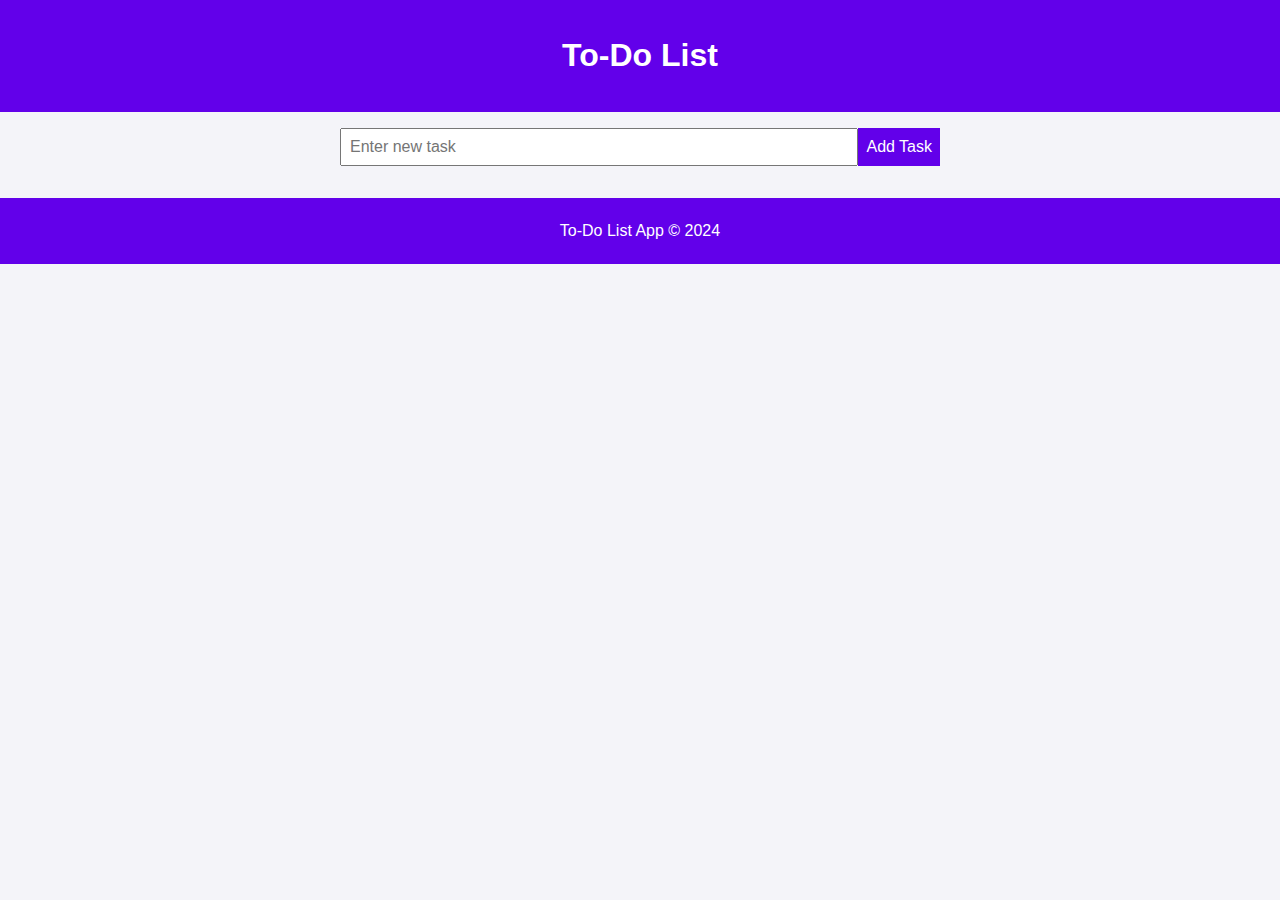
==== index.html @ 04e21b32 "done" ====
<!DOCTYPE html>  
<html lang="en">  
<head>  
    <meta charset="UTF-8">  
    <meta name="viewport" content="width=device-width, initial-scale=1.0">  
    <title>Advanced To-Do List App</title>  
    <link rel="stylesheet" href="style.css">  
</head>  
<body>  
    <header>  
        <h1>To-Do List</h1>  
    </header>  
    <main>  
        <section id="form-section">  
            <form id="task-form">  
                <input type="text" id="new-task" placeholder="Enter new task" required>  
                <button type="submit">Add Task</button>  
            </form>  
        </section>  
        <section id="list-section">  
            <ul id="task-list">  
                <!-- <h1>h</h1> -->
                <!-- List items will be dynamically added here -->  
            </ul>  
        </section>  
    </main>  
    <footer>  
        <p>To-Do List App &copy; 2024</p>  
    </footer>  
    <script src="script.js"></script>  
</body>  
</html>
---- style.css ----
body {  
    font-family: Arial, sans-serif;  
    background-color: #f4f4f9;  
    margin: 0;  
    padding: 0;  
    display: flex;  
    flex-direction: column;  
    align-items: center;  
}  
  
header {  
    background-color: #6200ea;  
    color: white;  
    width: 100%;  
    text-align: center;  
    padding: 1rem 0;  
}  
  
main {  
    flex: 1;  
    width: 100%;  
    max-width: 600px;  
    padding: 1rem;  
}  
  
#form-section {  
    margin-bottom: 1rem;  
}  
  
#task-form {  
    display: flex;  
    justify-content: space-between;  
}  
  
#new-task {  
    flex: 1;  
    padding: 0.5rem;  
    font-size: 1rem;  
}  
  
button {  
    padding: 0.5rem;  
    font-size: 1rem;  
    background-color: #6200ea;  
    color: white;  
    border: none;  
    cursor: pointer;  
}  
  
button:hover {  
    background-color: #3700b3;  
}  
  
#list-section {  
    background-color: white;  
    box-shadow: 0 0 10px rgba(0,0,0,0.1);  
}  
  
#task-list {  
    list-style: none;  
    padding: 0;  
    margin: 0;  
}  
  
#task-list li {  
    padding: 0.5rem;  
    border-bottom: 1px solid #ddd;  
    display: flex;  
    justify-content: space-between;  
    align-items: center;  
}  
  
#task-list li:last-child {  
    border-bottom: none;  
}  
  
.task-complete {  
    text-decoration: line-through;  
    color: #888;  
}  
  
footer {  
    background-color: #6200ea;  
    color: white;  
    width: 100%;  
    text-align: center;  
    padding: 0.5rem 0;  
}
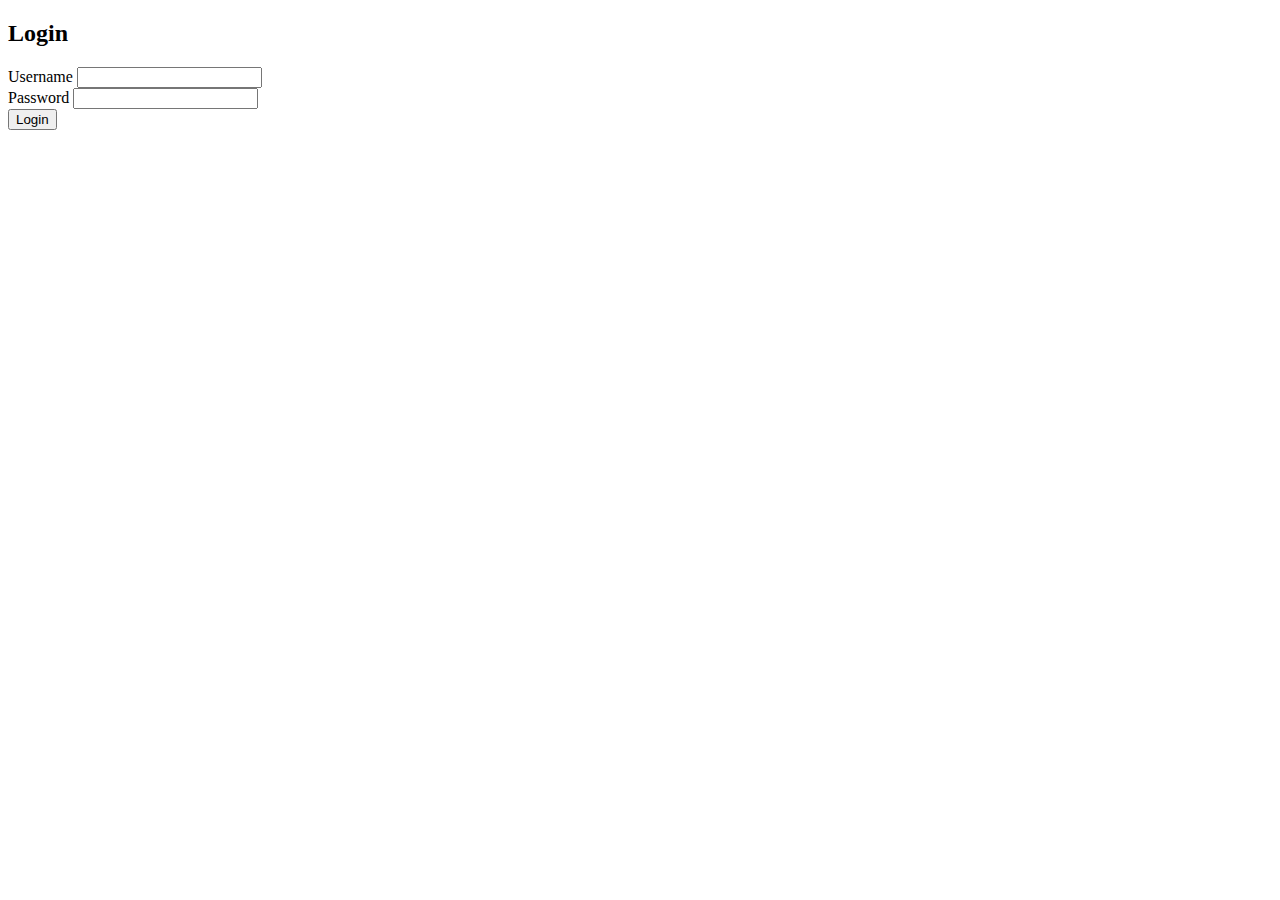
==== commit 5862236d: "done" ====
--- a/index.html
+++ b/index.html
@@ -3,30 +3,39 @@
 <head>  
     <meta charset="UTF-8">  
     <meta name="viewport" content="width=device-width, initial-scale=1.0">  
-    <title>Advanced To-Do List App</title>  
-    <link rel="stylesheet" href="style.css">  
-</head>  
+    <title>Login Page</title>  
+    <link rel="stylesheet" href="login_style.css">  
+</head>
 <body>  
-    <header>  
-        <h1>To-Do List</h1>  
-    </header>  
-    <main>  
-        <section id="form-section">  
-            <form id="task-form">  
-                <input type="text" id="new-task" placeholder="Enter new task" required>  
-                <button type="submit">Add Task</button>  
-            </form>  
-        </section>  
-        <section id="list-section">  
-            <ul id="task-list">  
-                <!-- <h1>h</h1> -->
-                <!-- List items will be dynamically added here -->  
-            </ul>  
-        </section>  
-    </main>  
-    <footer>  
-        <p>To-Do List App &copy; 2024</p>  
-    </footer>  
-    <script src="script.js"></script>  
+    <div class="login-container">  
+        <h2>Login</h2>  
+        
+        <form>  
+            <div class="input-group">  
+                <label for="username">Username</label>  
+                <input type="text" id="username" name="username" required>  
+            </div>  
+            <div class="input-group">  
+                <label for="password">Password</label>  
+                <input type="password" id="password" name="password" required>  
+            </div>  
+            <button onclick="login()" type="submit">Login</button>  
+        </form>  
+    </div>
+    <script>
+        function login(){
+            const username = document.getElementById('username').value;
+            const password = document.getElementById('password').value;
+
+            if(username === "admin" && password === "1234MC"){
+                alert("here you go");
+                window.location.href = 'home.html';
+                // <p> <a href="home.html">click here</a></p>
+            } else{
+                alert("not possible");
+            }}
+
+
+    </script>  
 </body>  
 </html>  
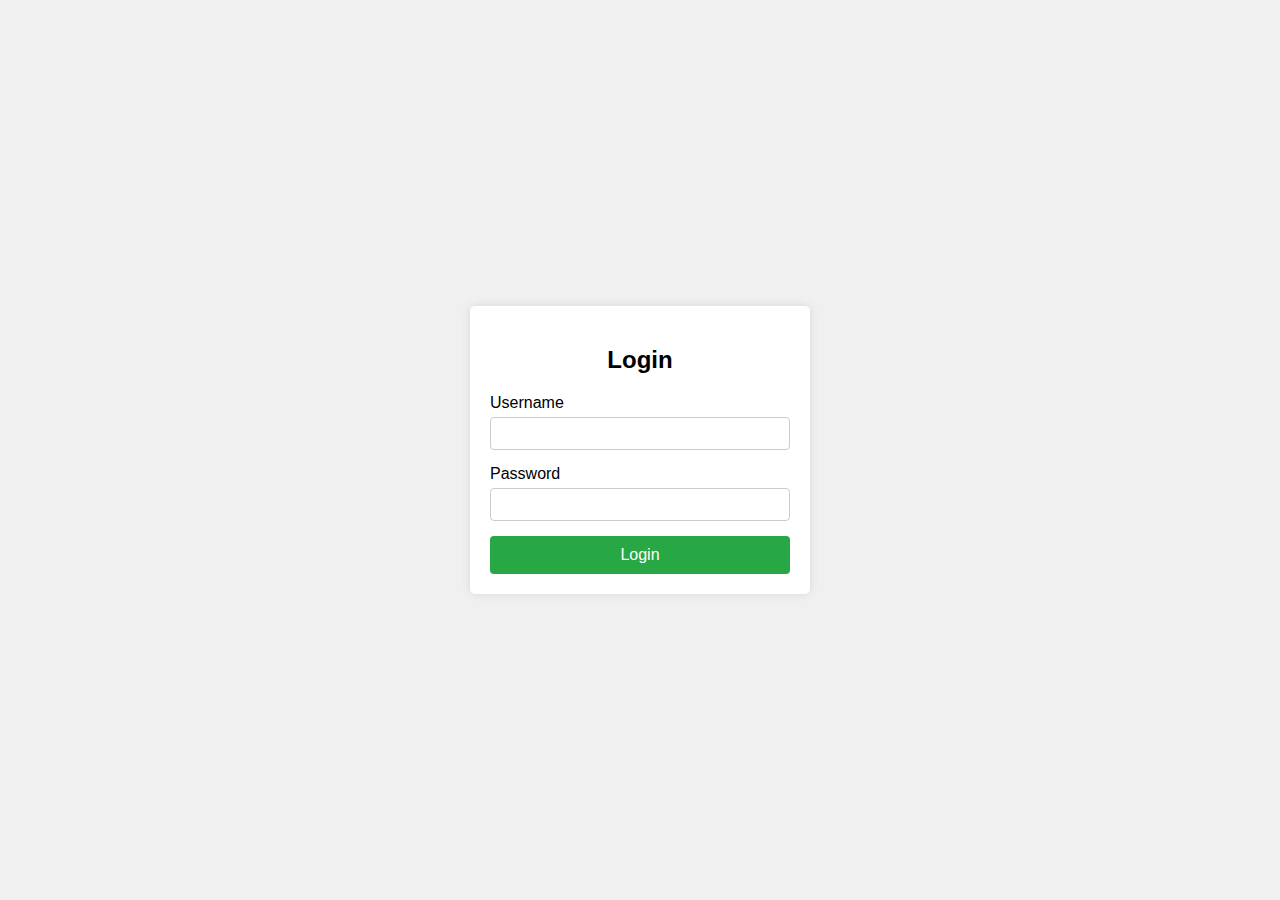
==== commit e4263102: "done" ====
--- a/index.html
+++ b/index.html
@@ -10,7 +10,7 @@
     <div class="login-container">  
         <h2>Login</h2>  
         
-        <form>  
+        <form onsubmit="return login()">  
             <div class="input-group">  
                 <label for="username">Username</label>  
                 <input type="text" id="username" name="username" required>  
@@ -19,7 +19,7 @@
                 <label for="password">Password</label>  
                 <input type="password" id="password" name="password" required>  
             </div>  
-            <button onclick="login()" type="submit">Login</button>  
+            <button type="submit">Login</button>  
         </form>  
     </div>
     <script>
@@ -33,7 +33,9 @@
                 // <p> <a href="home.html">click here</a></p>
             } else{
                 alert("not possible");
-            }}
+            }
+        return false;
+    }
 
 
     </script>  
--- a/login_style.css
+++ b/login_style.css
@@ -0,0 +1,54 @@
+body {  
+    font-family: Arial, sans-serif;  
+    background-color: #f0f0f0;  
+    display: flex;  
+    justify-content: center;  
+    align-items: center;  
+    height: 100vh;  
+    margin: 0;  
+}  
+  
+.login-container {  
+    background-color: white;  
+    padding: 20px;  
+    border-radius: 5px;  
+    box-shadow: 0 0 10px rgba(0, 0, 0, 0.1);  
+    width: 300px;  
+}  
+  
+h2 {  
+    margin-bottom: 20px;  
+    text-align: center;  
+}  
+  
+.input-group {  
+    margin-bottom: 15px;  
+}  
+  
+.input-group label {  
+    display: block;  
+    margin-bottom: 5px;  
+}  
+  
+.input-group input {  
+    width: 100%;  
+    padding: 8px;  
+    box-sizing: border-box;  
+    border: 1px solid #ccc;  
+    border-radius: 4px;  
+}  
+  
+button {  
+    width: 100%;  
+    padding: 10px;  
+    background-color: #28a745;  
+    color: white;  
+    border: none;  
+    border-radius: 4px;  
+    cursor: pointer;  
+    font-size: 16px;  
+}  
+  
+button:hover {  
+    background-color: #218838;  
+}  
